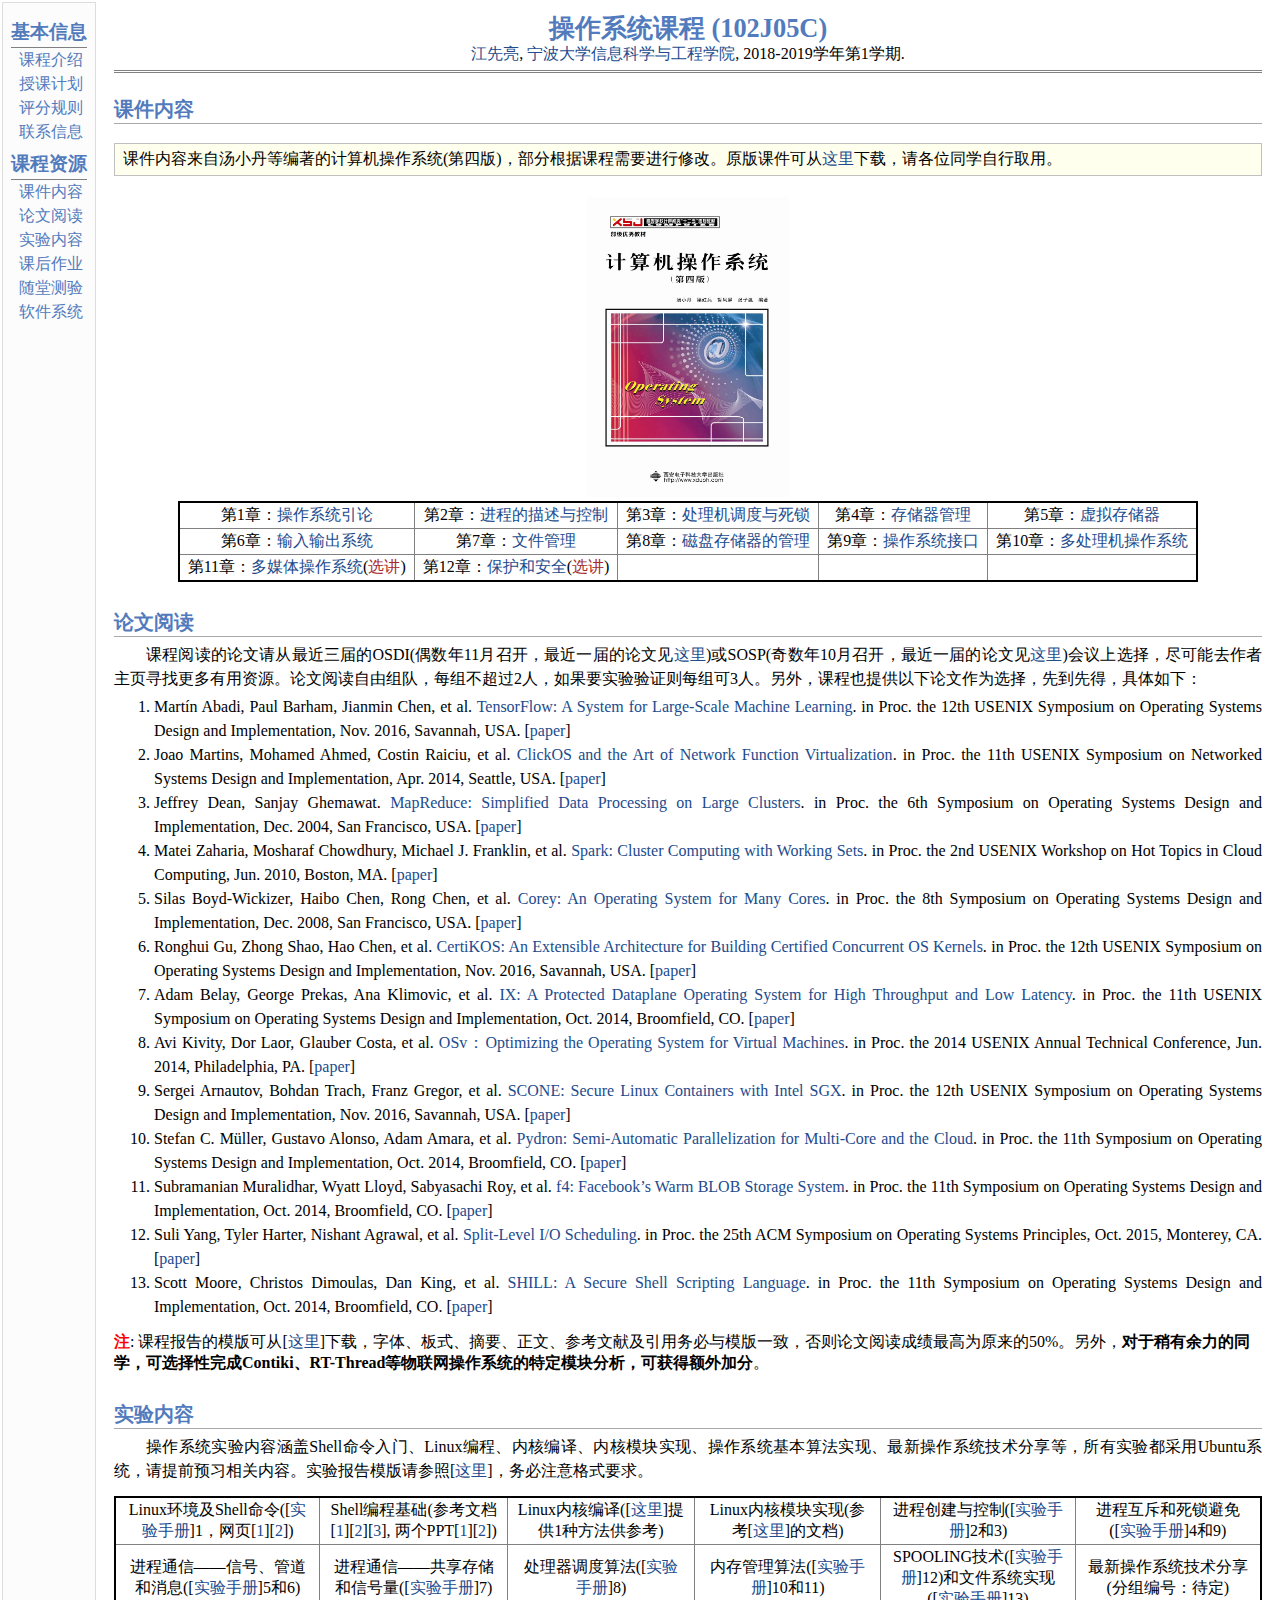
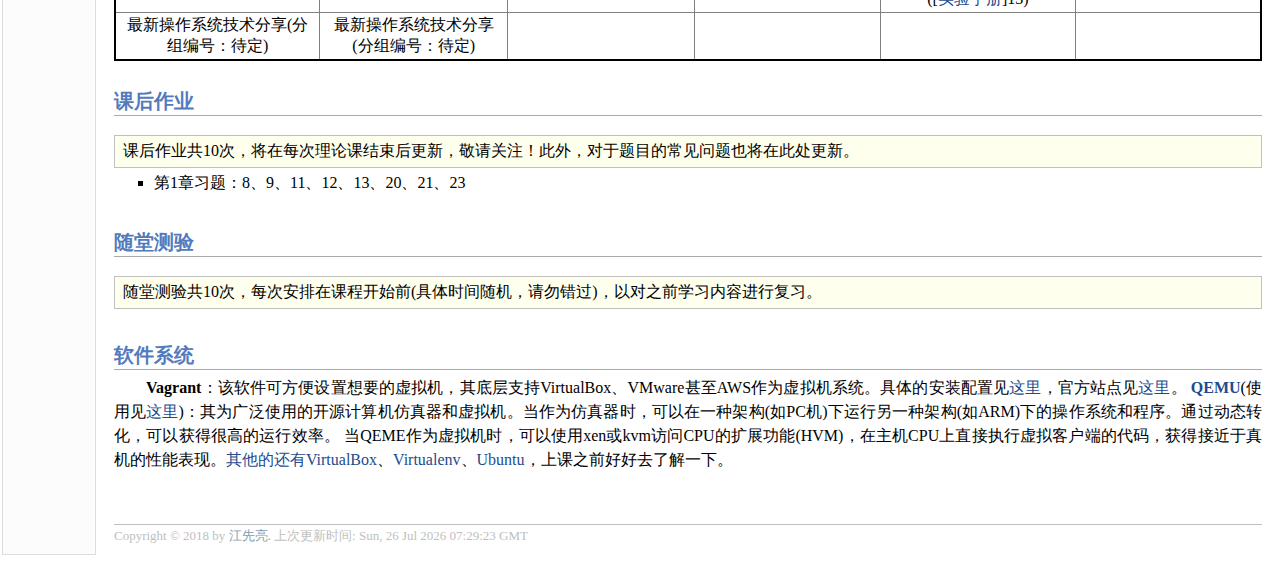
==== resource.html @ fba4a45c "文字修改" ====
<!DOCTYPE html PUBLIC "-//W3C//DTD XHTML 1.1//EN" "http://www.w3.org/TR/xhtml11/DTD/xhtml11.dtd">
<html xmlns="http://www.w3.org/1999/xhtml" xml:lang="en">
    <head>
        <meta http-equiv="Content-Type" content="text/html;charset=utf-8" />
        <meta name="viewport" content="width=device-width, initial-scale=1, maximum-scale=1" />
        <link rel="icon" href="resource/favicon.ico">
        <link rel="stylesheet" href="resource/course.css" type="text/css" />
        <meta name="description" content="Jiang's Homepage"/>
        <meta name="keywords" content="Xianliang Jiang, NBU, ZJU, CS, IoT"/>
        <meta name="author" content="Xianliang Jiang"/>
        <title>Xianliang Jiang</title>
    </head>

    <body>
        <table summary="Table for page layout." id="tlayout">
            <tr valign="top">
                <td id="layout-menu">
                    <div class="menu-category">基本信息</div>
                    <div class="menu-item"><a href="index.html#courseinfo">课程介绍</a></div>
                    <div class="menu-item"><a href="index.html#schedule">授课计划</a></div>
                    <div class="menu-item"><a href="index.html#score">评分规则</a></div>
                    <div class="menu-item"><a href="index.html#contact">联系信息</a></div>
                    <div class="menu-category">课程资源</div>
                    <div class="menu-item"><a href="resource.html#courseware">课件内容</a></div>
                    <div class="menu-item"><a href="resource.html#paperread">论文阅读</a></div>
                    <div class="menu-item"><a href="resource.html#experiments">实验内容</a></div>
                    <div class="menu-item"><a href="resource.html#homework">课后作业</a></div>
                    <div class="menu-item"><a href="resource.html#inclassquiz">随堂测验</a></div>
                    <div class="menu-item"><a href="resource.html#software">软件系统</a></div>
                </td>
                <td id="layout-content">
                    <div id="toptitle" style="text-align: center">
                        <h1>操作系统课程 (102J05C)</h1>
                        <div id="subtitle"><a href="http://www.thinkmesh.net/~jiangxl/">江先亮</a>, <a href="http://eecs.nbu.edu.cn/">宁波大学信息科学与工程学院</a>, 2018-2019学年第1学期.</div>
                    </div>

                    <h2 id="courseware">课件内容</h2>
                    <div class="infoblock">
                        <div class="blockcontent">
                            课件内容来自汤小丹等编著的计算机操作系统(第四版)，部分根据课程需要进行修改。原版课件可从<a href="http://www.xduph.com/pages/BookDetail.aspx?doi=e560378d-83d1-4e43-9bbc-73a3e9b3881d">这里</a>下载，请各位同学自行取用。
                        </div>
                    </div>
                    <div style="text-align: center;">
                        <img src="resource/book.jpeg" alt="" height="300"/>
                    </div>
                    <table align="center">
                        <tr>
                            <td>第1章：<a href="resource/courseware/ch1.ppt">操作系统引论</a></td>
                            <td>第2章：<a href="resource/courseware/ch2.ppt">进程的描述与控制</a></td>
                            <td>第3章：<a href="resource/courseware/ch3.ppt">处理机调度与死锁</a></td>
                            <td>第4章：<a href="resource/courseware/ch4.ppt">存储器管理</a></td>
                            <td>第5章：<a href="resource/courseware/ch5.ppt">虚拟存储器</a></td>
                        </tr>
                        <tr>
                            <td>第6章：<a href="resource/courseware/ch6.ppt">输入输出系统</a></td>
                            <td>第7章：<a href="resource/courseware/ch7.ppt">文件管理</a></td>
                            <td>第8章：<a href="resource/courseware/ch8.ppt">磁盘存储器的管理</a></td>
                            <td>第9章：<a href="resource/courseware/ch9.ppt">操作系统接口</a></td>
                            <td>第10章：<a href="resource/courseware/ch10.ppt">多处理机操作系统</a></td>
                        </tr>
                        <tr>
                            <td>第11章：<a href="resource/courseware/ch11.ppt">多媒体操作系统</a>(<font color="#a52a2a">选讲</font>)</td>
                            <td>第12章：<a href="resource/courseware/ch12.ppt">保护和安全</a>(<font color="#a52a2a">选讲</font>)</td>
                            <td></td>
                            <td></td>
                            <td></td>
                        </tr>
                    </table>

                    <h2 id="paperread">论文阅读</h2>
                    <p style="text-indent: 2em; text-align: justify">
                        课程阅读的论文请从最近三届的OSDI(偶数年11月召开，最近一届的论文见<a href="https://www.usenix.org/conference/osdi18/technical-sessions">这里</a>)或SOSP(奇数年10月召开，最近一届的论文见<a href="http://www.sigops.org/sosp/sosp17/program.html">这里</a>)会议上选择，尽可能去作者主页寻找更多有用资源。论文阅读自由组队，每组不超过2人，如果要实验验证则每组可3人。另外，课程也提供以下论文作为选择，先到先得，具体如下：
                    </p>
                    <ul class="paper" style="text-align: justify">
                        <li>Martín Abadi, Paul Barham, Jianmin Chen, et al. <a class="jnl">TensorFlow: A System for Large-Scale Machine Learning</a>. in Proc. the 12th USENIX Symposium on Operating Systems Design and Implementation, Nov. 2016, Savannah, USA. [<a href="resource/paper/tensorflow-osdi16.pdf">paper</a>]</li>
                        <li>Joao Martins, Mohamed Ahmed, Costin Raiciu, et al. <a class="jnl">ClickOS and the Art of Network Function Virtualization</a>. in Proc. the 11th USENIX Symposium on Networked Systems Design and Implementation, Apr. 2014, Seattle, USA. [<a href="resource/paper/clickos-nsdi14.pdf">paper</a>]</li>
                        <li>Jeffrey Dean, Sanjay Ghemawat. <a class="jnl">MapReduce: Simplified Data Processing on Large Clusters</a>. in Proc. the 6th Symposium on Operating Systems Design and Implementation, Dec. 2004, San Francisco, USA. [<a href="resource/paper/mapreduce-osdi04.pdf">paper</a>]</li>
                        <li>Matei Zaharia, Mosharaf Chowdhury, Michael J. Franklin, et al. <a class="jnl">Spark: Cluster Computing with Working Sets</a>. in Proc. the 2nd USENIX Workshop on Hot Topics in Cloud Computing, Jun. 2010, Boston, MA. [<a href="resource/paper/spark-hotcloud.pdf">paper</a>]</li>
                        <li>Silas Boyd-Wickizer, Haibo Chen, Rong Chen, et al. <a class="jnl">Corey: An Operating System for Many Cores</a>. in Proc. the 8th Symposium on Operating Systems Design and Implementation, Dec. 2008, San Francisco, USA. [<a href="resource/paper/corey-osdi08.pdf">paper</a>]</li>
                        <li>Ronghui Gu, Zhong Shao, Hao Chen, et al. <a class="jnl">CertiKOS: An Extensible Architecture for Building Certified Concurrent OS Kernels</a>. in Proc. the 12th USENIX Symposium on Operating Systems Design and Implementation, Nov. 2016, Savannah, USA. [<a href="resource/paper/certikos-osdi16.pdf">paper</a>]</li>
                        <li>Adam Belay, George Prekas, Ana Klimovic, et al. <a class="jnl">IX: A Protected Dataplane Operating System for High Throughput and Low Latency</a>. in Proc. the 11th USENIX Symposium on Operating Systems Design and Implementation, Oct. 2014, Broomfield, CO. [<a href="resource/paper/ix-osdi14.pdf">paper</a>]</li>
                        <li>Avi Kivity, Dor Laor, Glauber Costa, et al. <a class="jnl">OSv：Optimizing the Operating System for Virtual Machines</a>. in Proc. the 2014 USENIX Annual Technical Conference, Jun. 2014, Philadelphia, PA. [<a href="resource/paper/osv-atc14.pdf">paper</a>]</li>
                        <li>Sergei Arnautov, Bohdan Trach, Franz Gregor, et al. <a class="jnl">SCONE: Secure Linux Containers with Intel SGX</a>. in Proc. the 12th USENIX Symposium on Operating Systems Design and Implementation, Nov. 2016, Savannah, USA. [<a href="resource/paper/scone-osdi16.pdf">paper</a>]</li>
                        <li>Stefan C. Müller, Gustavo Alonso, Adam Amara, et al. <a class="jnl">Pydron: Semi-Automatic Parallelization for Multi-Core and the Cloud</a>. in Proc. the 11th Symposium on Operating Systems Design and Implementation, Oct. 2014, Broomfield, CO. [<a href="resource/paper/pydron-osdi14.pdf">paper</a>]</li>
                        <li>Subramanian Muralidhar, Wyatt Lloyd, Sabyasachi Roy, et al. <a class="jnl">f4: Facebook’s Warm BLOB Storage System</a>. in Proc. the 11th Symposium on Operating Systems Design and Implementation, Oct. 2014, Broomfield, CO. [<a href="resource/paper/f4-osdi14.pdf">paper</a>]</li>
                        <li>Suli Yang, Tyler Harter, Nishant Agrawal, et al. <a class="jnl">Split-Level I/O Scheduling</a>. in Proc. the 25th ACM Symposium on Operating Systems Principles, Oct. 2015, Monterey, CA. [<a href="resource/paper/split-sosp15.pdf">paper</a>]</li>
                        <li>Scott Moore, Christos Dimoulas, Dan King, et al. <a class="jnl">SHILL: A Secure Shell Scripting Language</a>. in Proc. the 11th Symposium on Operating Systems Design and Implementation, Oct. 2014, Broomfield, CO. [<a href="resource/paper/shill-osdi14.pdf">paper</a>]</li>
                    </ul>
                    <acronym><font color="red">注</font></acronym>: 课程报告的模版可从[<a href="resource/template.doc">这里</a>]下载，字体、板式、摘要、正文、参考文献及引用务必与模版一致，否则论文阅读成绩最高为原来的50%。另外，<strong>对于稍有余力的同学，可选择性完成Contiki、RT-Thread等物联网操作系统的特定模块分析，可获得额外加分</strong>。

                    <h2 id="experiments">实验内容</h2>
                    <p class="list" style="text-align: justify;text-indent: 2em">
                        操作系统实验内容涵盖Shell命令入门、Linux编程、内核编译、内核模块实现、操作系统基本算法实现、最新操作系统技术分享等，所有实验都采用Ubuntu系统，请提前预习相关内容。实验报告模版请参照[<a href="resource/lab-template.doc">这里</a>]，务必注意格式要求。
                    </p>
                    <table align="center">
                        <tr>
                            <td width="220px">Linux环境及Shell命令([<a href="resource/alg-labs.pdf">实验手册</a>]1，网页[<a href="http://www.runoob.com/linux/linux-command-manual.html">1</a>][<a href="https://jaywcjlove.github.io/linux-command/hot.html">2</a>])</td>
                            <td width="200px">Shell编程基础(参考文档[<a href="resource/shell_1.pdf">1</a>][<a href="resource/shell_2.pdf">2</a>][<a href="resource/tlcl-cn.pdf">3</a>], 两个PPT[<a href="resource/shell-prog.pdf">1</a>][<a href="resource/rexp.pdf">2</a>])</td>
                            <td width="200px">Linux内核编译([<a href="resource/OSCompile.html">这里</a>]提供1种方法供参考)</td>
                            <td width="200px">Linux内核模块实现(参考[<a href="resource/lkmpg.pdf">这里</a>]的文档)</td>
                            <td width="200px">进程创建与控制([<a href="resource/alg-labs.pdf">实验手册</a>]2和3)</td>
                            <td width="200px">进程互斥和死锁避免([<a href="resource/alg-labs.pdf">实验手册</a>]4和9)</td>
                        </tr>
                        <tr>
                            <td>进程通信——信号、管道和消息([<a href="resource/alg-labs.pdf">实验手册</a>]5和6)</td>
                            <td>进程通信——共享存储和信号量([<a href="resource/alg-labs.pdf">实验手册</a>]7)</td>
                            <td>处理器调度算法([<a href="resource/alg-labs.pdf">实验手册</a>]8)</td>
                            <td>内存管理算法([<a href="resource/alg-labs.pdf">实验手册</a>]10和11)</td>
                            <td>SPOOLING技术([<a href="resource/alg-labs.pdf">实验手册</a>]12)和文件系统实现([<a href="resource/alg-labs.pdf">实验手册</a>]13)</td>
                            <td>最新操作系统技术分享(分组编号：待定)</td>
                        </tr>
                        <tr>
                            <td>最新操作系统技术分享(分组编号：待定)</td>
                            <td>最新操作系统技术分享(分组编号：待定)</td>
                            <td></td>
                            <td></td>
                            <td></td>
                            <td></td>
                        </tr>
                    </table>

                    <h2 id="homework">课后作业</h2>
                    <div class="infoblock">
                        <div class="blockcontent">
                            课后作业共10次，将在每次理论课结束后更新，敬请关注！此外，对于题目的常见问题也将在此处更新。
                        </div>
                        <ul class="list">
                            <li>第1章习题：8、9、11、12、13、20、21、23</li>
                            <!--li>第2章第1次习题：4、5、6、7、12、13、16、17</li>
                            <li>第2章第2次习题：19、21、23、26</li>
                            <li>第3章习题：6、7、8、11、13、14、19、23、31</li>
                            <li>第4章习题：6、7、9、13、18、20、25</li>
                            <li>第5章习题：11、13、16、20</li>
                            <li>第6章习题：6、8、11、16、30</li>
                            <li>第7章习题：6、16、21、23</li>
                            <li>第8章习题：11、14</li>
                            <li>第9章习题：19</li-->
                        </ul>
                    </div>

                    <h2 id="inclassquiz">随堂测验</h2>
                    <div class="infoblock">
                        <div class="blockcontent">
                            随堂测验共10次，每次安排在课程开始前(具体时间随机，请勿错过)，以对之前学习内容进行复习。
                        </div>
                    </div>

                    <h2 id="software">软件系统</h2>
                    <p class="list" style="text-align: justify; text-indent: 2em">
                        <acronym>Vagrant</acronym>：该软件可方便设置想要的虚拟机，其底层支持VirtualBox、VMware甚至AWS作为虚拟机系统。具体的安装配置见<a href="https://github.com/astaxie/go-best-practice/blob/master/ebook/zh/01.2.md">这里</a>，官方站点见<a href="https://www.vagrantup.com/">这里</a>。
                        <acronym><a href="https://www.qemu.org/">QEMU</a></acronym>(使用见<a href="https://wiki.archlinux.org/index.php/QEMU_(%E7%AE%80%E4%BD%93%E4%B8%AD%E6%96%87)">这里</a>)：其为广泛使用的开源计算机仿真器和虚拟机。当作为仿真器时，可以在一种架构(如PC机)下运行另一种架构(如ARM)下的操作系统和程序。通过动态转化，可以获得很高的运行效率。
                        当QEME作为虚拟机时，可以使用xen或kvm访问CPU的扩展功能(HVM)，在主机CPU上直接执行虚拟客户端的代码，获得接近于真机的性能表现。<a href="https://www.virtualbox.org/wiki/Downloads">其他的还有VirtualBox</a>、<a href="https://virtualenv.pypa.io/en/stable/">Virtualenv</a>、<a href="https://www.ubuntu.com/index_kylin">Ubuntu</a>，上课之前好好去了解一下。
                    </p>

                    <div id="footer" >
                        <div id="footer-text">
                            Copyright &copy;&nbsp;2018 by <a>江先亮.</a>
                            <script type="text/javascript">
                                document.write("上次更新时间: "+new Date(document.lastModified).toUTCString());
                            </script>
                        </div>
                    </div>
                </td>
            </tr>
        </table>
        <script type="text/javascript" src="https://cdn.mathjax.org/mathjax/latest/MathJax.js?config=TeX-AMS-MML_HTMLorMML"></script>
        <script type="text/x-mathjax-config">
            MathJax.Hub.Config({
            TeX: { equationNumbers: { autoNumber: "AMS" } } });
        </script>
    </body>

</html>
---- resource/course.css ----
/* Style sheet for academic homepage */
/* Created by Xianliang Jiang */

table#tlayout {
    border: none;
    border-collapse: separate;
    background: white;
}

body {
	background: white;
	/*font-family: Georgia, serif;*/
	font-family: Georgia, "Times New Roman", Times, serif;
	padding-bottom: 8px;
	margin: 0;
	/*margin-left: 10%;*/
	/*margin-right: 10%;*/
	/*padding: 0;*/
}

#layout-menu {
	/*background: #f6f6f6;*/
	background: #FCFCFC;
	border: 1px solid #dddddd;
	padding-top: 0.5em;
	padding-left: 8px;
	padding-right: 8px;
	font-size: 1.0em;
	width: auto;
	white-space: nowrap;
	text-align: left;
	vertical-align: top;
}

#layout-menu td {
	background: #f4f4f4;
	vertical-align: top;
}

#layout-content {
	padding-top: 0.0em;
	padding-left: 1.0em;
	padding-right: 1.0em;
	border: none;
	background: white;
	text-align: left;
	vertical-align: top;
}

#layout-menu a {
	line-height: 1.5em;
	margin-left: 0.5em;
}

tt {
	background: #ffffdd;
}

pre, tt {
	font-size: 90%;
	font-family: monaco, monospace;
}

a, a > tt {
	color: #224b8d;
	text-decoration: none;
}

a:hover {
	border-bottom: 1px gray dotted;
}

#layout-menu a.current:link, #layout-menu a.current:visited {
	color: #022b6d;
	border-bottom: 1px gray solid;
}
#layout-menu a:link, #layout-menu a:visited, #layout-menu a:hover {
	color: #527bbd;
	text-decoration: none;
}
#layout-menu a:hover {
	text-decoration: none;
}

div.menu-category {
	color: #527bbc;
	border-bottom: 1px solid gray;
	margin-top: 0.2em;
	padding-top: 0.2em;
	padding-bottom: 0.1em;
	font-weight: bold;
	font-size: larger;
}

div.menu-item {
	color: #8B4513;
	padding-left: 16px;
	text-indent: -16px;
}

div#toptitle {
	padding-bottom: 0.2em;
	margin-bottom: 1.5em;
	border-bottom: 3px double gray;
}

/* Reduce space if we begin the page with a title. */
div#toptitle + h2, div#toptitle + h3 {
	margin-top: -0.7em;
}

div#subtitle {
	margin-top: 0.0em;
	margin-bottom: 0.0em;
	padding-top: 0em;
	padding-bottom: 0.1em;
}

em {
	font-style: italic;
}

strong {
	font-weight: bold;
}


h1, h2, h3 {
	color: #527bbd;
	margin-top: 0.7em;
	margin-bottom: 0.3em;
	padding-bottom: 0.2em;
	line-height: 1.0;
	padding-top: 0.5em;
	border-bottom: 1px solid #aaaaaa;
}

h1 {
	font-size: 165%;
}

h2 {
	padding-top: 0.8em;
	font-size: 125%;
}

h2 + h3 {
    padding-top: 0.2em;
}

h3 {
	font-size: 110%;
	border-bottom: none;
}

/*h1{
	font-family:"Verdana", "Arial", "Helvetica", "sans-serif";
	font-size: 1.6em;
	color: black;
	text-align: left;
	margin-bottom: 0;
	padding-left: 20px;
	border-left: 5px double gray;
	border-bottom: 1px solid gray;
}

h2{
	font-family:"Verdana", "Arial", "Helvetica", "sans-serif";
	font-size: 1.35em;
	font-weight: normal;
	color: black;
	margin-bottom: 0;
	padding-bottom: 0;
	padding-left: 20px;
	border-left: 5px double gray;
	border-bottom: 1px solid gray;
}

h3{
	font-family:"Verdana", "Arial", "Helvetica", "sans-serif";
	font-size: 1.15em;
	font-weight: normal;
	color: black;
	margin-bottom : 0;
	padding-bottom : 0;
	padding-left: 20px;
	border-left: 5px double gray;
	border-bottom: 1px solid gray;
}*/

p {
	margin-top: 0.0em;
	margin-bottom: 0.8em;
	padding: 0;
	line-height: 1.5;
}

pre {
	padding: 0;
	margin: 0;
}

div#footer {
	font-size: small;
	border-top: 1px solid #c0c0c0;
	padding-top: 0.1em;
	margin-top: 4.0em;
	color: #c0c0c0;
}

div#footer a {
	color: #80a0b0;
}

div#footer-text {
	float: left;
	padding-bottom: 8px;
}

ul, ol, dl {
	margin-top: 0.2em;
	padding-top: 0;
	margin-bottom: 0.8em;
}

dt {
	margin-top: 0.5em;
	margin-bottom: 0;
}

dl {
	margin-left: 20px;
}

dd {
	color: #222222;
}

dd > *:first-child {
	margin-top: 0;
}

ul {
	list-style-position: outside;
	list-style-type: square;
}

p + ul, p + ol {
	margin-top: -0.5em;
}

li ul, li ol {
	margin-top: -0.3em;
}

ol {
	list-style-position: outside;
	list-style-type: decimal;
}

li p, dd p {
	margin-bottom: 0.3em;
}


ol ol {
	list-style-type: lower-alpha;
}

ol ol ol {
	list-style-type: lower-roman;
}

p + div.codeblock {
	margin-top: -0.6em;
}

div.codeblock, div.infoblock {
	margin-right: 0%;
	margin-top: 1.2em;
	margin-bottom: 1.3em;
}

div.blocktitle {
	font-weight: bold;
	color: #cd7b62;
	margin-top: 1.2em;
	margin-bottom: 0.1em;
}

div.blockcontent {
	border: 1px solid silver;
	padding: 0.3em 0.5em;
}

div.infoblock > div.blockcontent {
	background: #ffffee;
}

div.blockcontent p + ul, div.blockcontent p + ol {
	margin-top: 0.4em;
}

div.infoblock p {
	margin-bottom: 0em;
}

div.infoblock li p, div.infoblock dd p {
	margin-bottom: 0.5em;
}

div.infoblock p + p {
	margin-top: 0.8em;
}

div.codeblock > div.blockcontent {
	background: #f6f6f6;
}

span.pycommand {
	color: #000070;
}

span.statement {
	color: #008800;
}
span.builtin {
	color: #000088;
}
span.special {
	color: #990000;
}
span.operator {
	color: #880000;
}
span.error {
	color: #aa0000;
}
span.comment, span.comment > *, span.string, span.string > * {
	color: #606060;
}

@media print {
	#layout-menu { display: none; }
}

#fwtitle {
	margin: 2px;
}

#fwtitle #toptitle {
	padding-left: 0.5em;
	margin-bottom: 0.5em;
}

#layout-content h1:first-child, #layout-content h2:first-child, #layout-content h3:first-child {
	margin-top: -0.7em;
}

div#toptitle h1, #layout-content div#toptitle h1 {
	margin-bottom: 0.0em;
	padding-bottom: 0.1em;
	padding-top: 0;
	margin-top: 0.5em;
	border-bottom: none;
}

img.eq {
	padding: 0;
	padding-left: 0.1em;
	padding-right: 0.1em;
	margin: 0;
}

img.eqwl {
	padding-left: 2em;
	padding-top: 0.6em;
	padding-bottom: 0.2em;
	margin: 0;
}

table {
    border: 2px solid black;
    border-collapse: collapse;
}

td {
    padding: 2px;
    padding-left: 0.5em;
    padding-right: 0.5em;
    text-align: center;
    border: 1px solid gray;
}

table + table {
    margin-top: 1em;
}

tr.heading {
    font-weight: bold;
    border-bottom: 2px solid black;
}

img {
    border: none;
}

table.imgtable, table.imgtable td {
    border: none;
    text-align: left;
}

table .title{
	height: 28pt;
	vertical-align: middle;
	font-weight: bold;
	border-bottom: 1px solid gray;
	border-top: 1px solid gray;
}

table .body{
	height: 22pt;
	vertical-align: middle;
	border-bottom: 1px dashed gray;
}

table .bottom{
	height: 20pt;
	vertical-align: middle;
	border-bottom: 1px solid gray;
}

.list{
	line-height: 1.5;
}

.paper{
	list-style-type: decimal;
	line-height: 1.5;
}

.pagetitle{
	font-size:12pt;
	padding-top:12pt;
	padding-left: 12pt;
	text-align: left;
	border-bottom-style:solid;
	border-bottom-width:1px;
	border-bottom-color:#000000;
}

.name{
	margin-top: 10px;
	margin-bottom: 10px;
	font-size: 200%;
	color: #000000;
	font-weight:lighter;
}

.affiliation{
	line-height:1.4;
}

.affiliation a:link{
	color:#000000;
	text-decoration:none;
}

.affiliation a:hover{
	color: black;
	background-color: white;
	border-bottom: 1px dashed;
	text-decoration: none;
}

.affiliation a:visited{
	color:#000000;
	text-decoration:none;
}

.content{
	font-size:12pt;
	padding-top: 30px;
	padding-left: 20px;
	padding-right: 10px;
	padding-bottom: 50px;
	border-bottom-width: 1px;
	border-bottom-style: solid;
	border-bottom-color: black;
	vertical-align:top;
}

#title{
	margin-top: .6em;
	font-weight: bold;
	font-family: Arial, Helvetica, sans-serif;
	color:#0000CC;
}

#author, #detail{
	font-family: Arial, Helvetica, sans-serif;
	margin: 0;
	padding: 0;
}

#jnl, #conf{
	font-family: Georgia, "Times New Roman", Times, serif;
	font-style: italic;
}

#link{
	font-family: Arial, Helvetica, sans-serif;
	font-size: small;
	color:#CC0033;
	font-weight: normal;
	margin-left: 1em;
	vertical-align: bottom;
}

#comment{
	margin-top: 10px;
	margin-bottom: 10px;
	padding: .5em 1em .5em 1em;
	border: 1px dotted black;
	font-family: "Times New Roman", Times, serif;
	background-color: #FFFFCC;
}

#comments{
	margin-top: 10px;
	margin-bottom: 10px;
	margin-left: 0;
	padding: .5em 1em .5em 1em;
	border: 1px dotted black;
	font-family: "Times New Roman", Times, serif;
	font-size: 110%;
	background-color: #FFFFCC;
}

acronym{
	font-family: "Times New Roman", Times, serif;
	font-weight: bold;
}

.content a{
	text-decoration: none;
	color: black;
	border-bottom: 1px dashed black;
}

.content a:hover{
	background-color:#CCCCCC;
	border-top: 1px dashed black;
}

.indent{
	padding-left: 2em;
}

.menu{
	width: 20%;
	padding-top: 20px;
	padding-bottom: 100px;
	border-right: 1px solid #000000;
	border-bottom: 1px solid #000000;
	font-size: 12pt;
	/*font-family: Arial, Helvetica, sans-serif;*/
	font-family: Georgia, "Times New Roman", Times, serif;
	font-variant:small-caps;
	vertical-align: top;
}

.topmenu, .submenu{
	margin: 0 0 0 0;
	padding: 0 0 0 0;
}

.topmenu a{
	display: block;
	margin: 10px 0 10px 0;
	padding: 5px 0 5px 10px;
	color: black;
	font-weight: bold;
	font-size: large;
	text-decoration: none;
}

.submenu a{
	display: block;
	margin: 6px 0 6px 10px;
	padding: 3px 0 3px 10px;
	color: black;
	font-weight: normal;
	font-size:medium;
	text-decoration : none;
}

.menu a:hover{
	color: black;
	border-right-width: 5px;
	border-right-style: solid;
	border-right-color: #000000;
	border-left: 1px dashed black;
	border-top: 1px dashed black;
	border-bottom: 1px dashed black;
	text-decoration: none;
	background-color:#CCCCCC;
}

.menu a:visited{
	color: black;
	text-decoration: none;
}

.foot {
	font-size:small;
	text-align: right;
	vertical-align: middle;
	padding-top: 2pt;
}

p + div.codeblock {
	margin-top: -0.6em;
}

div.codeblock, div.infoblock {
	margin-right: 0%;
	margin-top: 1.2em;
	margin-bottom: 1.3em;
}

div.blocktitle {
	font-weight: bold;
	color: #107010;
	margin-top: 1.2em;
	margin-bottom: 0.1em;
}

div.blockcontent {
	border: 1px solid silver;
	padding: 0.3em 0.5em;
}

div.infoblock > div.blockcontent {
	background: #ffffee;
}

div.blockcontent p + ul, div.blockcontent p + ol {
	margin-top: 0.4em;
}

div.infoblock p {
	margin-bottom: 0em;
}

div.infoblock li p, div.infoblock dd p {
	margin-bottom: 0.5em;
}

div.infoblock p + p {
	margin-top: 0.8em;
}

div.codeblock > div.blockcontent {
	background: #f6f6f6;
}
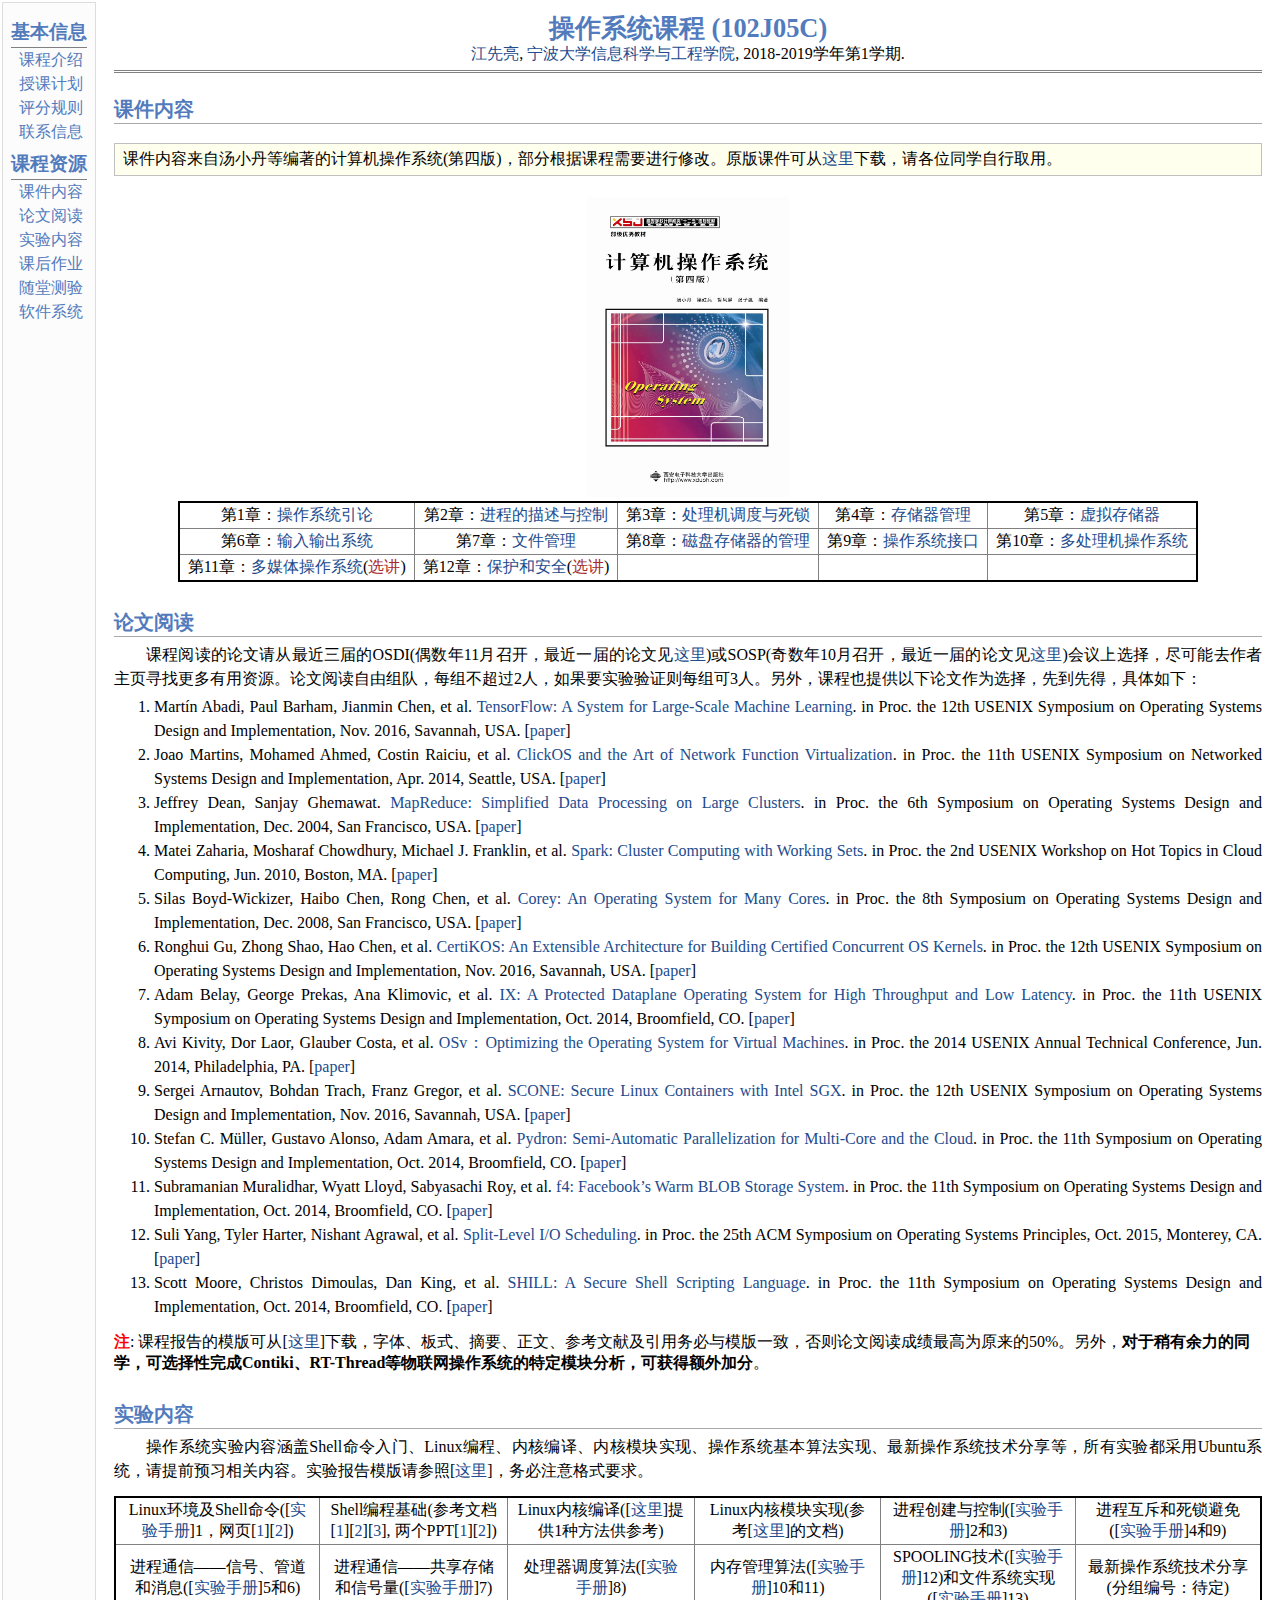
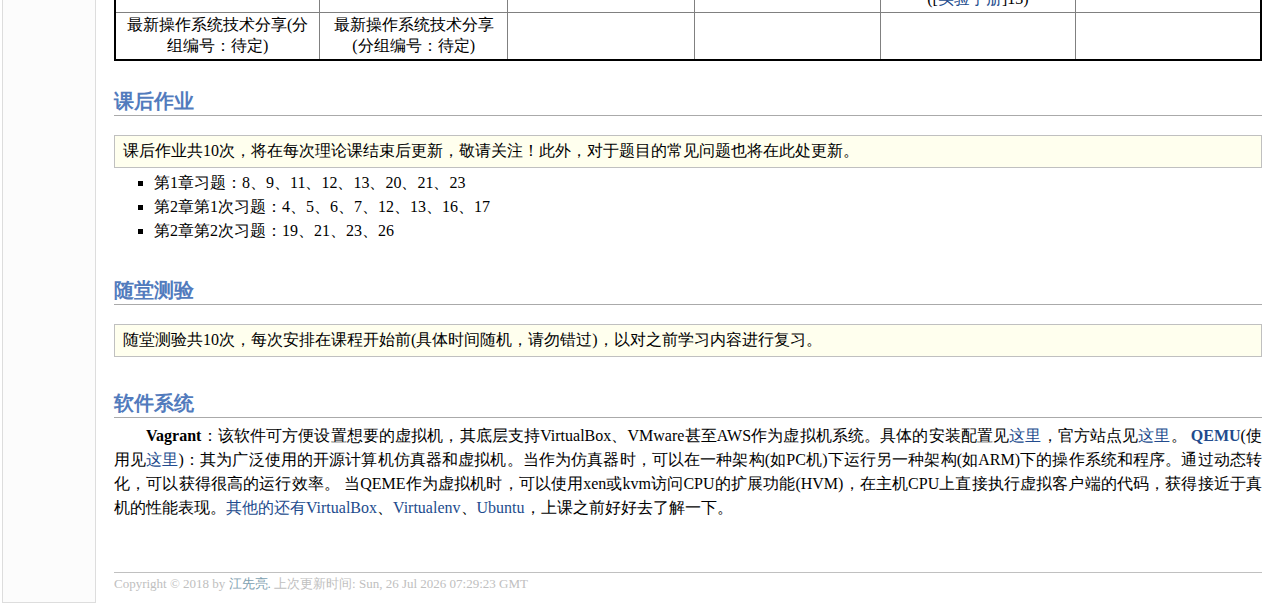
==== commit ebe5701f: "作业布置" ====
--- a/resource.html
+++ b/resource.html
@@ -126,9 +126,9 @@
                         </div>
                         <ul class="list">
                             <li>第1章习题：8、9、11、12、13、20、21、23</li>
-                            <!--li>第2章第1次习题：4、5、6、7、12、13、16、17</li>
+                            <li>第2章第1次习题：4、5、6、7、12、13、16、17</li>
                             <li>第2章第2次习题：19、21、23、26</li>
-                            <li>第3章习题：6、7、8、11、13、14、19、23、31</li>
+                            <!--li>第3章习题：6、7、8、11、13、14、19、23、31</li>
                             <li>第4章习题：6、7、9、13、18、20、25</li>
                             <li>第5章习题：11、13、16、20</li>
                             <li>第6章习题：6、8、11、16、30</li>
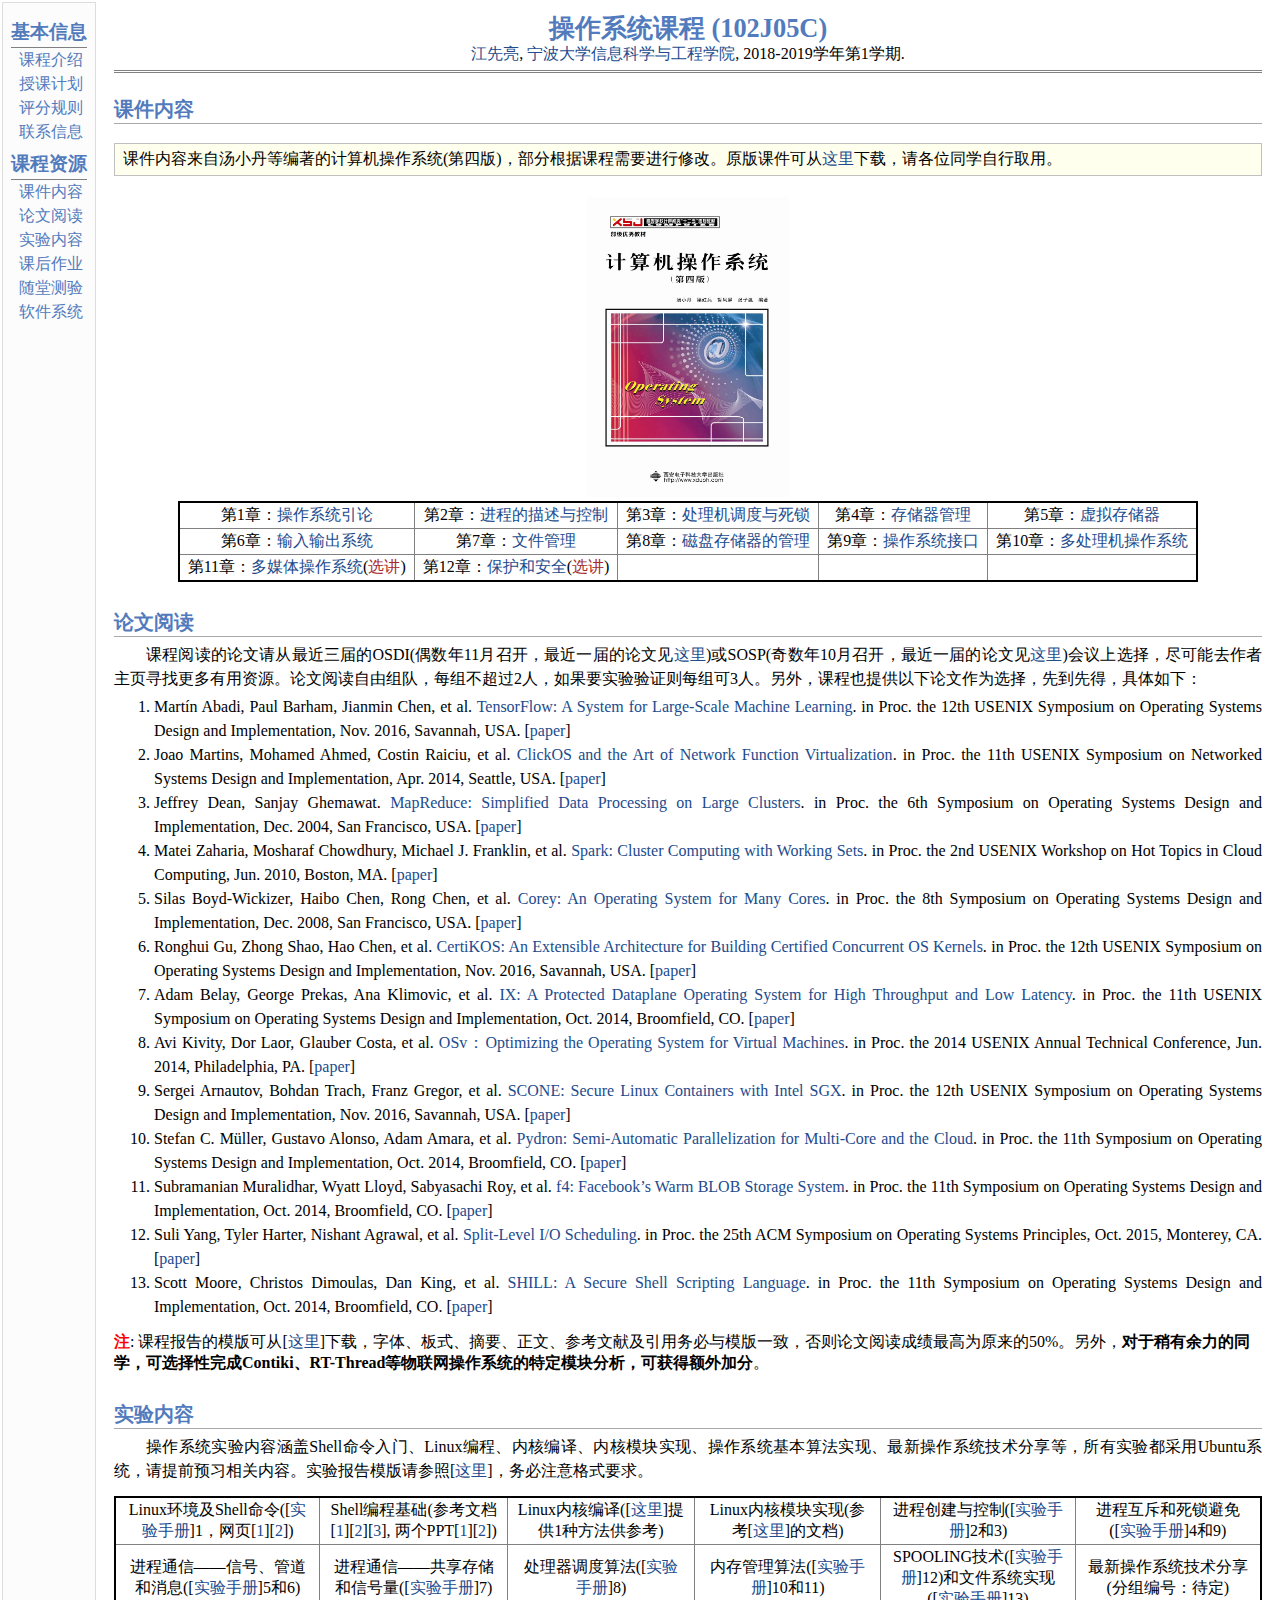
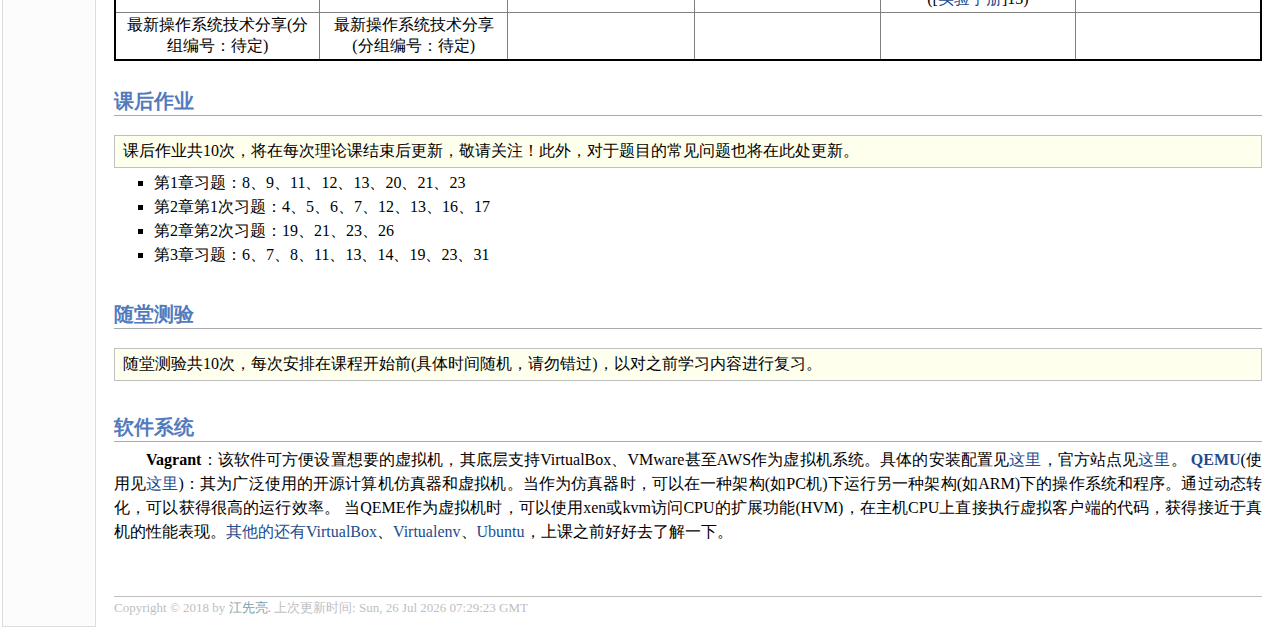
==== commit ee0d0692: "教学计划更新" ====
--- a/resource.html
+++ b/resource.html
@@ -128,8 +128,8 @@
                             <li>第1章习题：8、9、11、12、13、20、21、23</li>
                             <li>第2章第1次习题：4、5、6、7、12、13、16、17</li>
                             <li>第2章第2次习题：19、21、23、26</li>
-                            <!--li>第3章习题：6、7、8、11、13、14、19、23、31</li>
-                            <li>第4章习题：6、7、9、13、18、20、25</li>
+                            <li>第3章习题：6、7、8、11、13、14、19、23、31</li>
+                            <!--li>第4章习题：6、7、9、13、18、20、25</li>
                             <li>第5章习题：11、13、16、20</li>
                             <li>第6章习题：6、8、11、16、30</li>
                             <li>第7章习题：6、16、21、23</li>
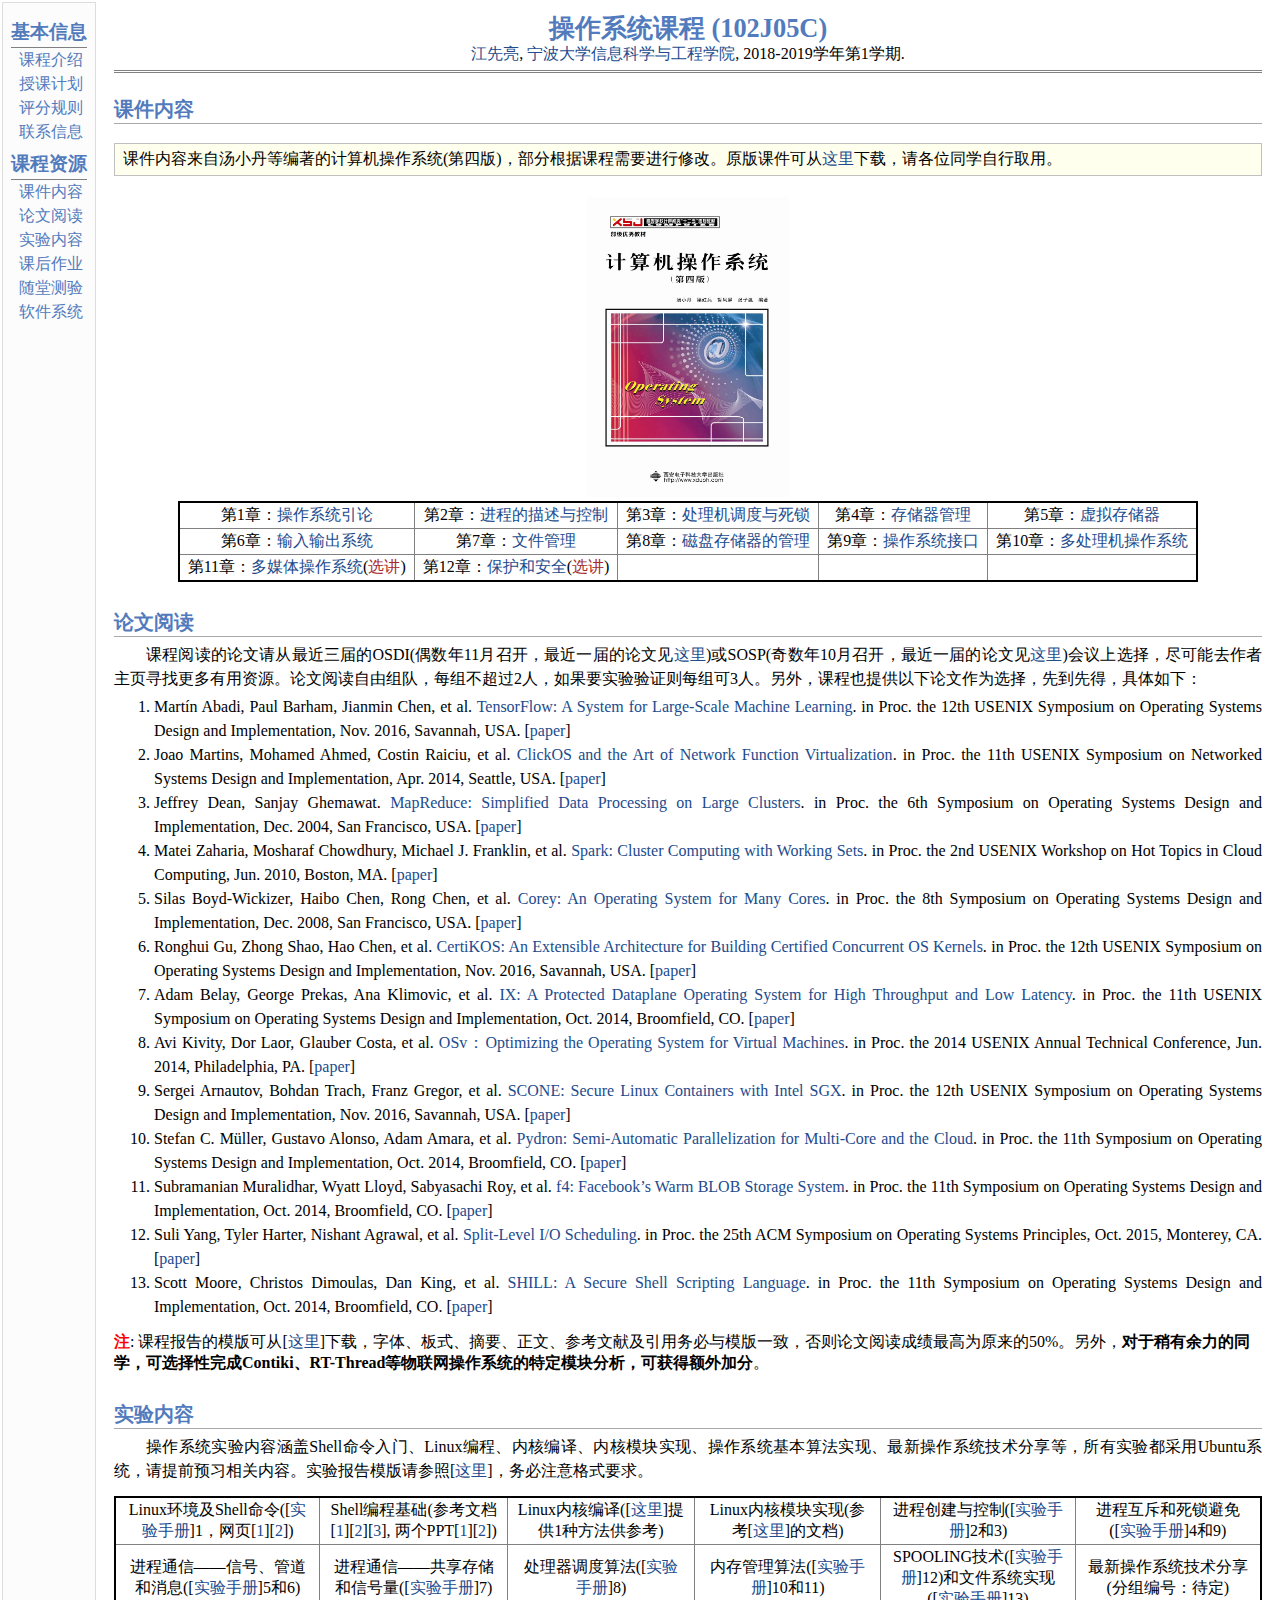
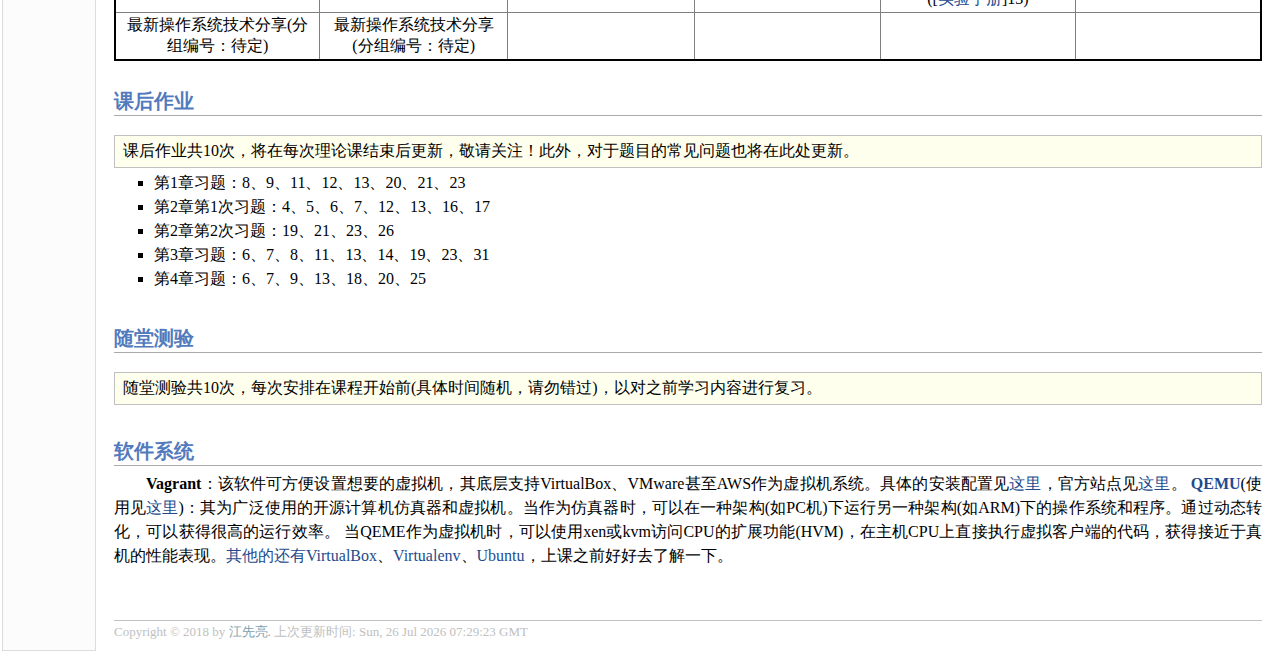
==== commit 5e98acc7: "更新教学安排和课后习题" ====
--- a/resource.html
+++ b/resource.html
@@ -129,8 +129,8 @@
                             <li>第2章第1次习题：4、5、6、7、12、13、16、17</li>
                             <li>第2章第2次习题：19、21、23、26</li>
                             <li>第3章习题：6、7、8、11、13、14、19、23、31</li>
-                            <!--li>第4章习题：6、7、9、13、18、20、25</li>
-                            <li>第5章习题：11、13、16、20</li>
+                            <li>第4章习题：6、7、9、13、18、20、25</li>
+                            <!--li>第5章习题：11、13、16、20</li>
                             <li>第6章习题：6、8、11、16、30</li>
                             <li>第7章习题：6、16、21、23</li>
                             <li>第8章习题：11、14</li>
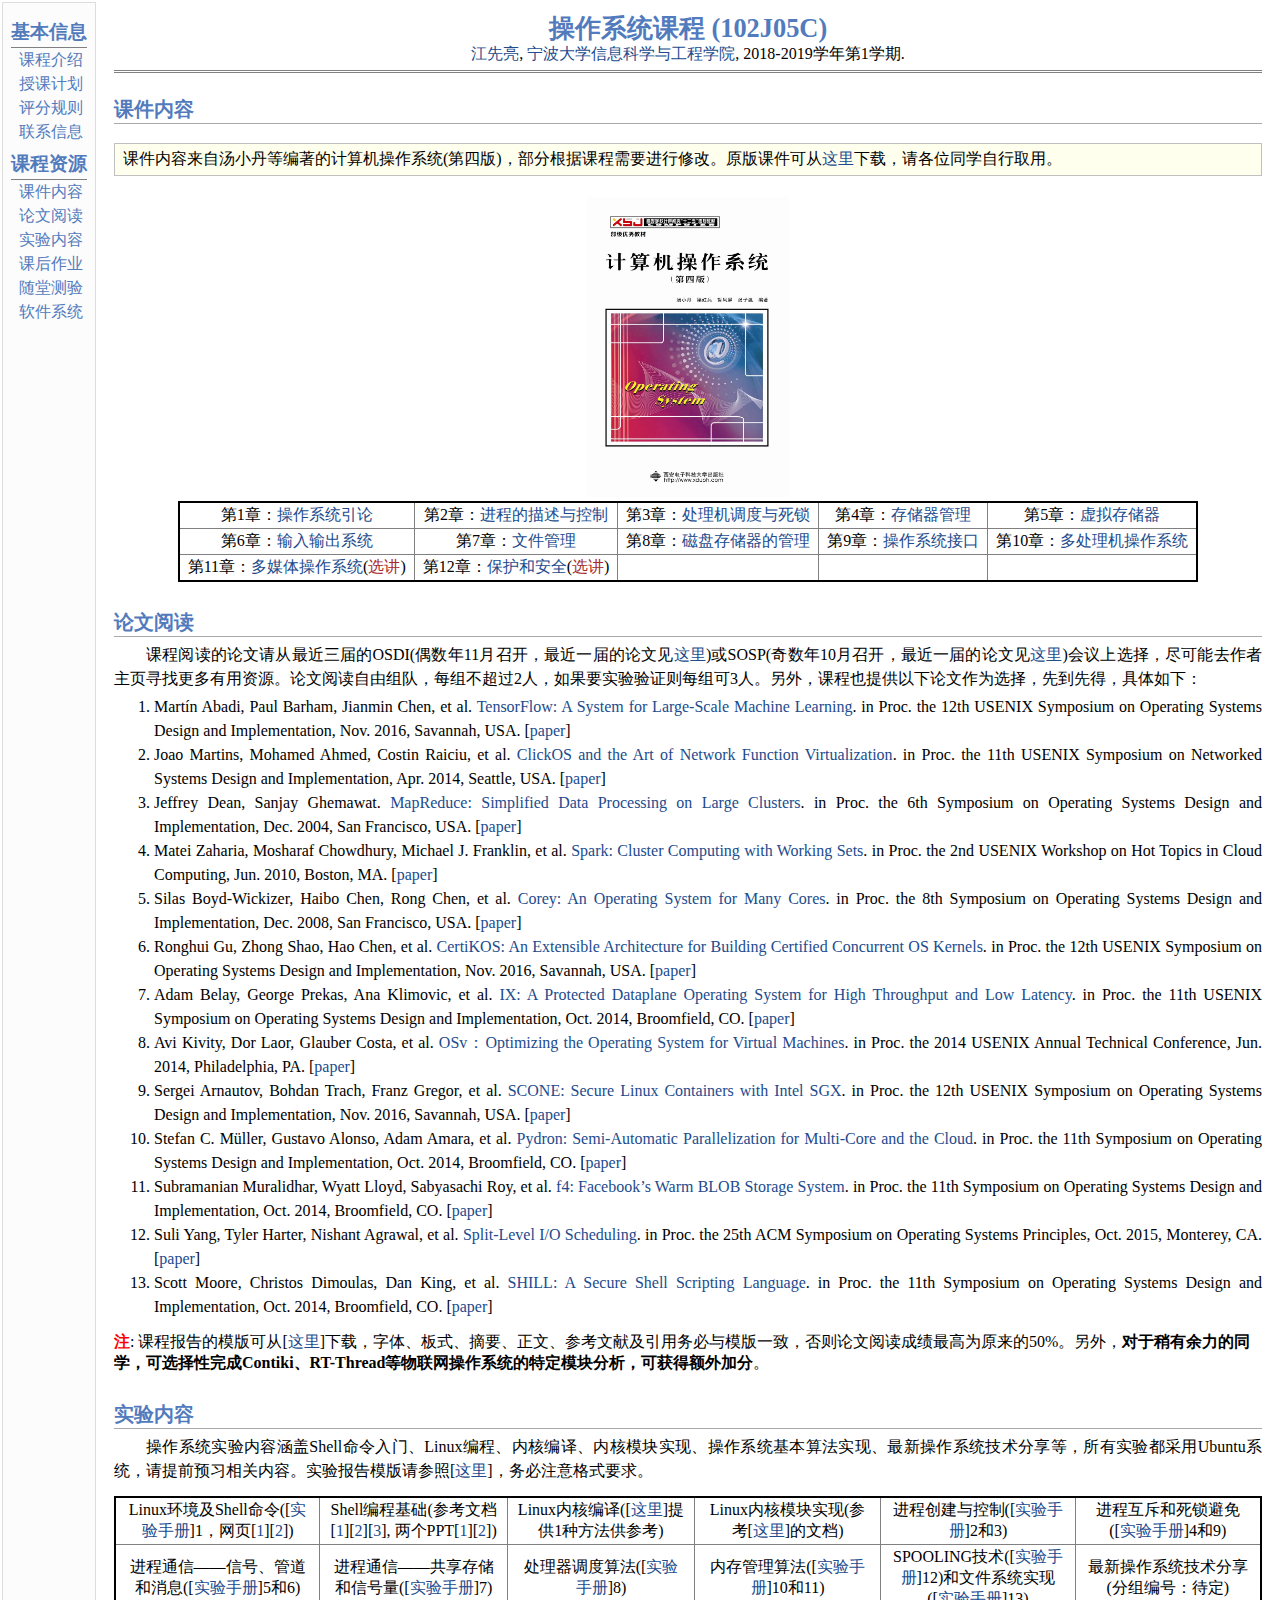
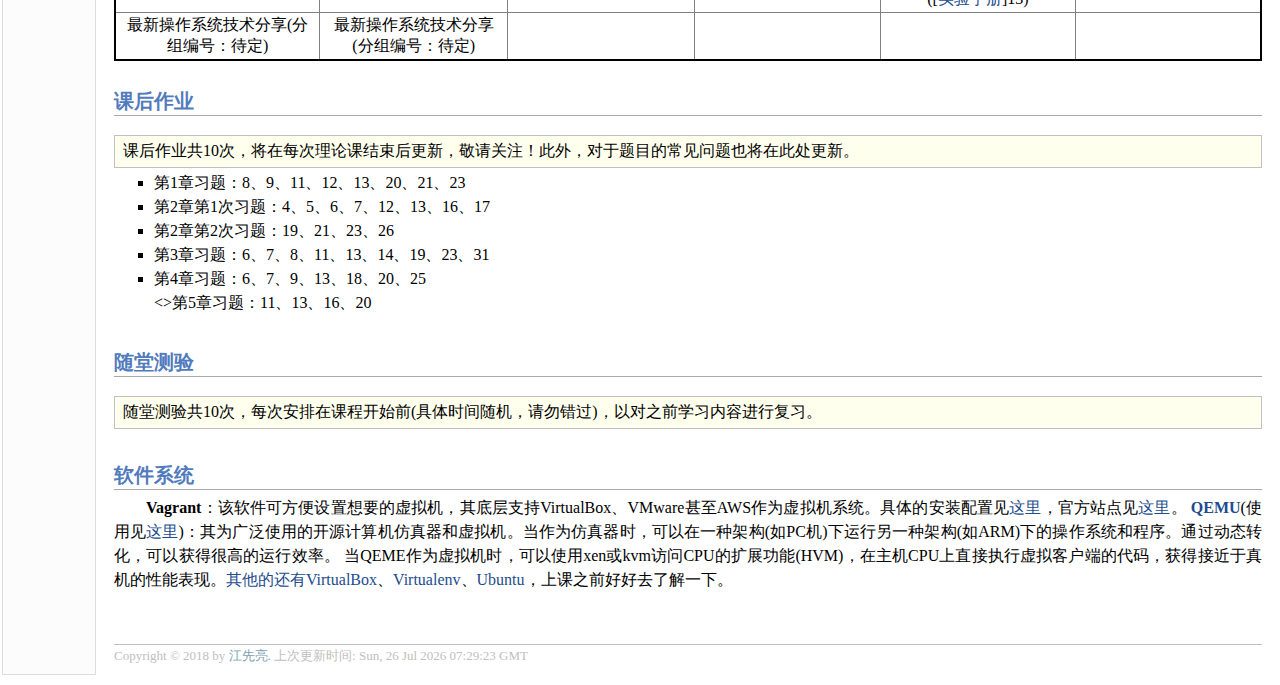
==== commit 6b0f7c6e: "修改教学安排" ====
--- a/resource.html
+++ b/resource.html
@@ -130,8 +130,8 @@
                             <li>第2章第2次习题：19、21、23、26</li>
                             <li>第3章习题：6、7、8、11、13、14、19、23、31</li>
                             <li>第4章习题：6、7、9、13、18、20、25</li>
-                            <!--li>第5章习题：11、13、16、20</li>
-                            <li>第6章习题：6、8、11、16、30</li>
+                            <>第5章习题：11、13、16、20</li>
+                            <!--li>第6章习题：6、8、11、16、30</li>
                             <li>第7章习题：6、16、21、23</li>
                             <li>第8章习题：11、14</li>
                             <li>第9章习题：19</li-->
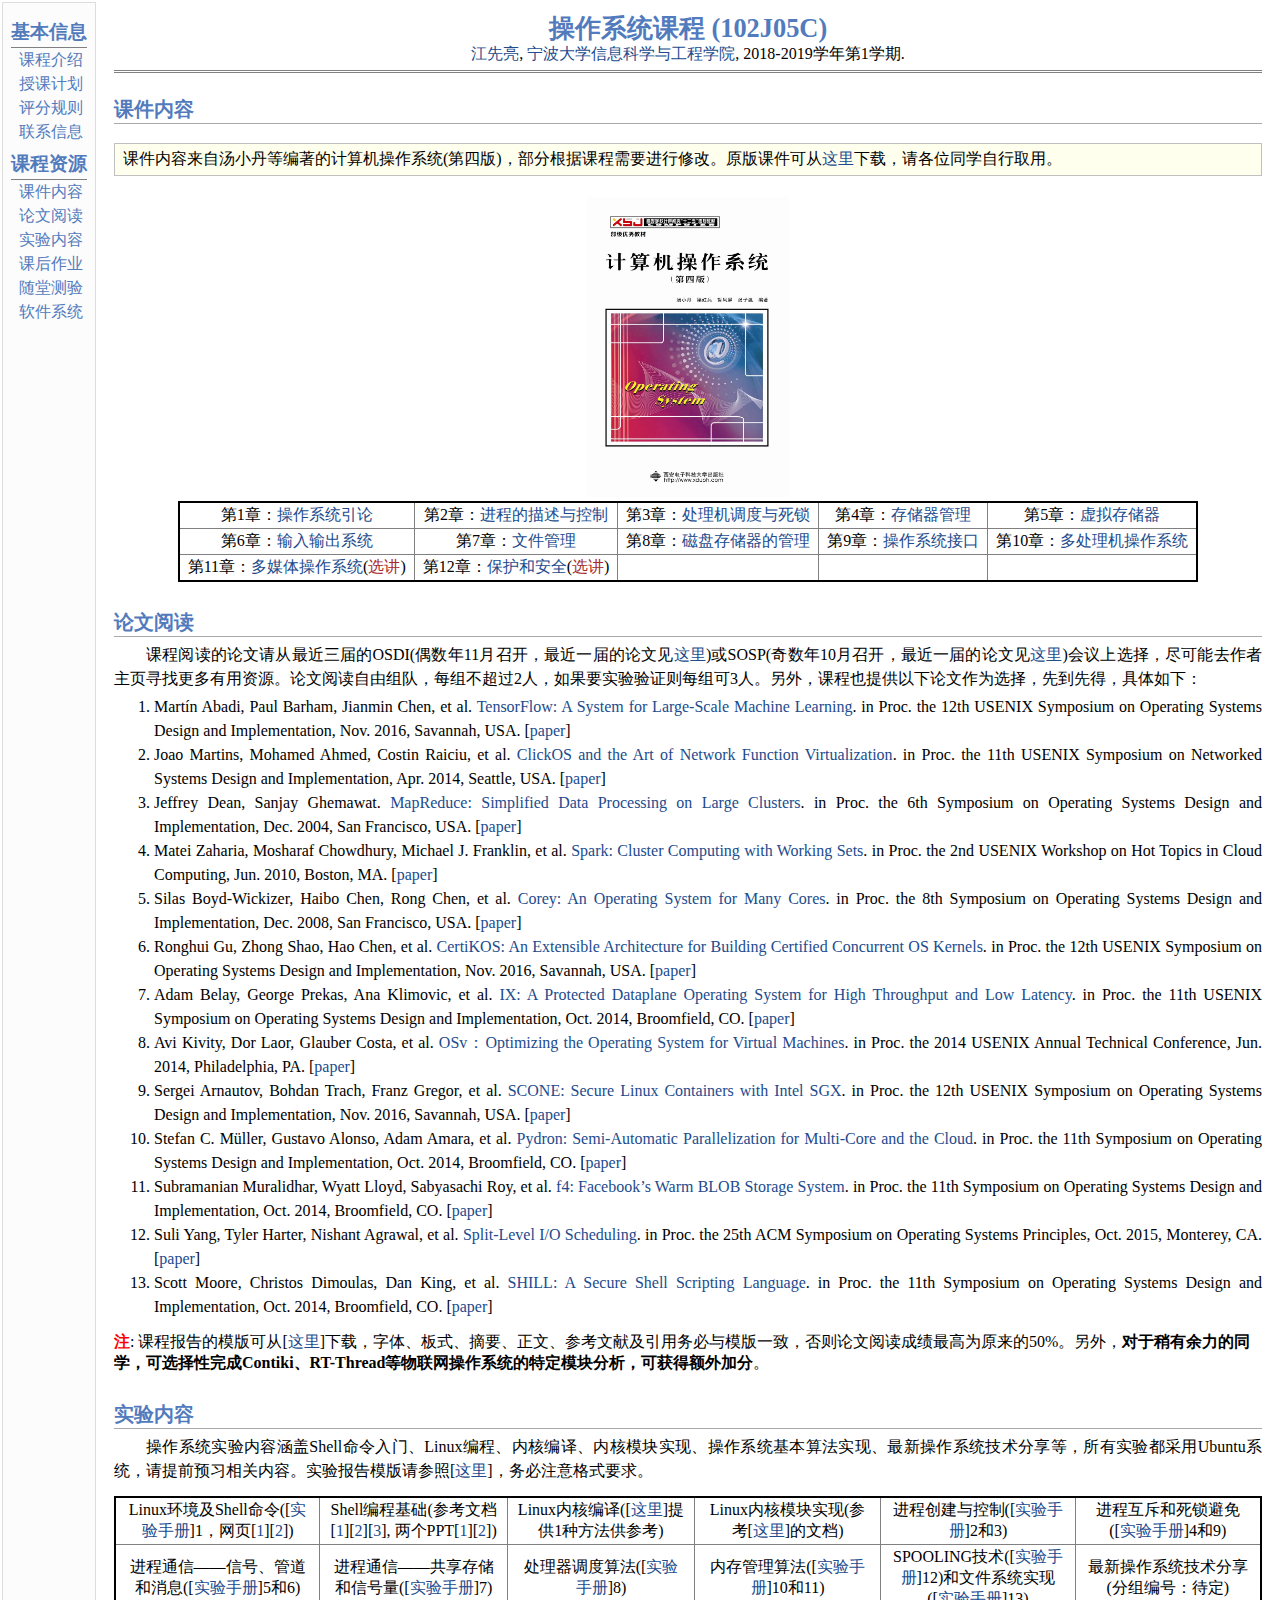
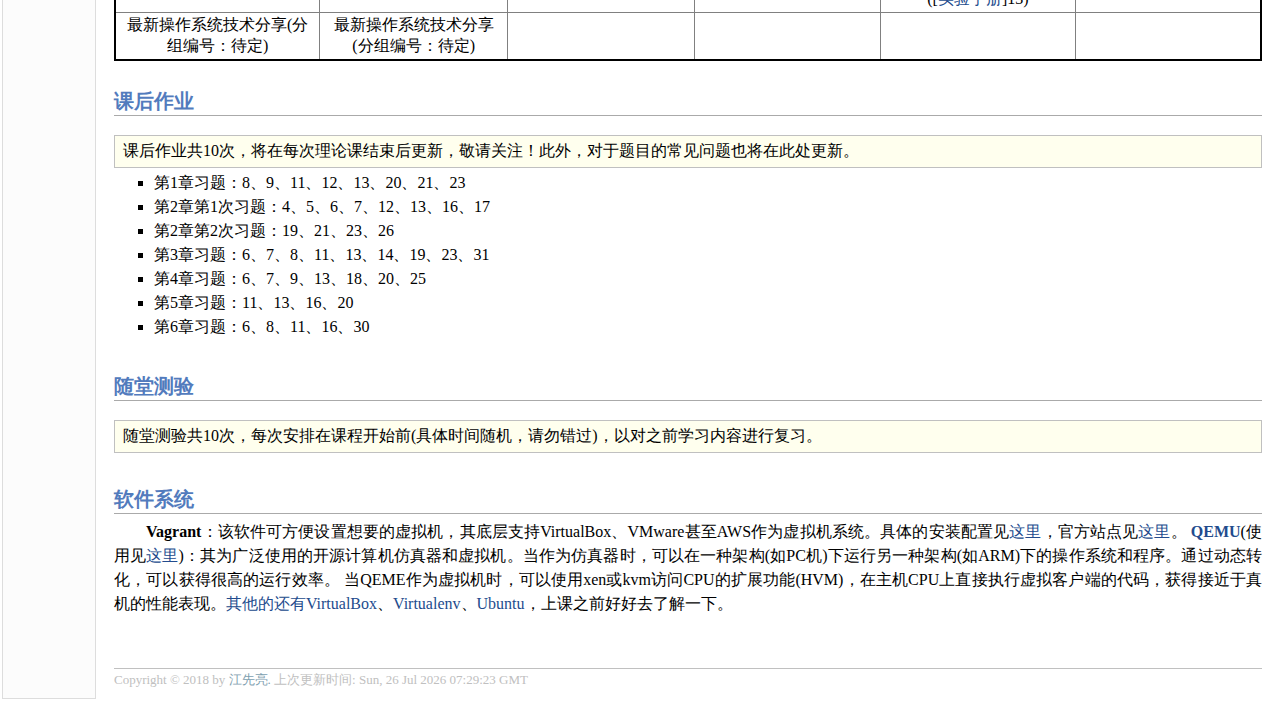
==== commit 65f997e8: "习题" ====
--- a/resource.html
+++ b/resource.html
@@ -130,9 +130,9 @@
                             <li>第2章第2次习题：19、21、23、26</li>
                             <li>第3章习题：6、7、8、11、13、14、19、23、31</li>
                             <li>第4章习题：6、7、9、13、18、20、25</li>
-                            <>第5章习题：11、13、16、20</li>
-                            <!--li>第6章习题：6、8、11、16、30</li>
-                            <li>第7章习题：6、16、21、23</li>
+                            <li>第5章习题：11、13、16、20</li>
+                            <li>第6章习题：6、8、11、16、30</li>
+                            <!--li>第7章习题：6、16、21、23</li>
                             <li>第8章习题：11、14</li>
                             <li>第9章习题：19</li-->
                         </ul>
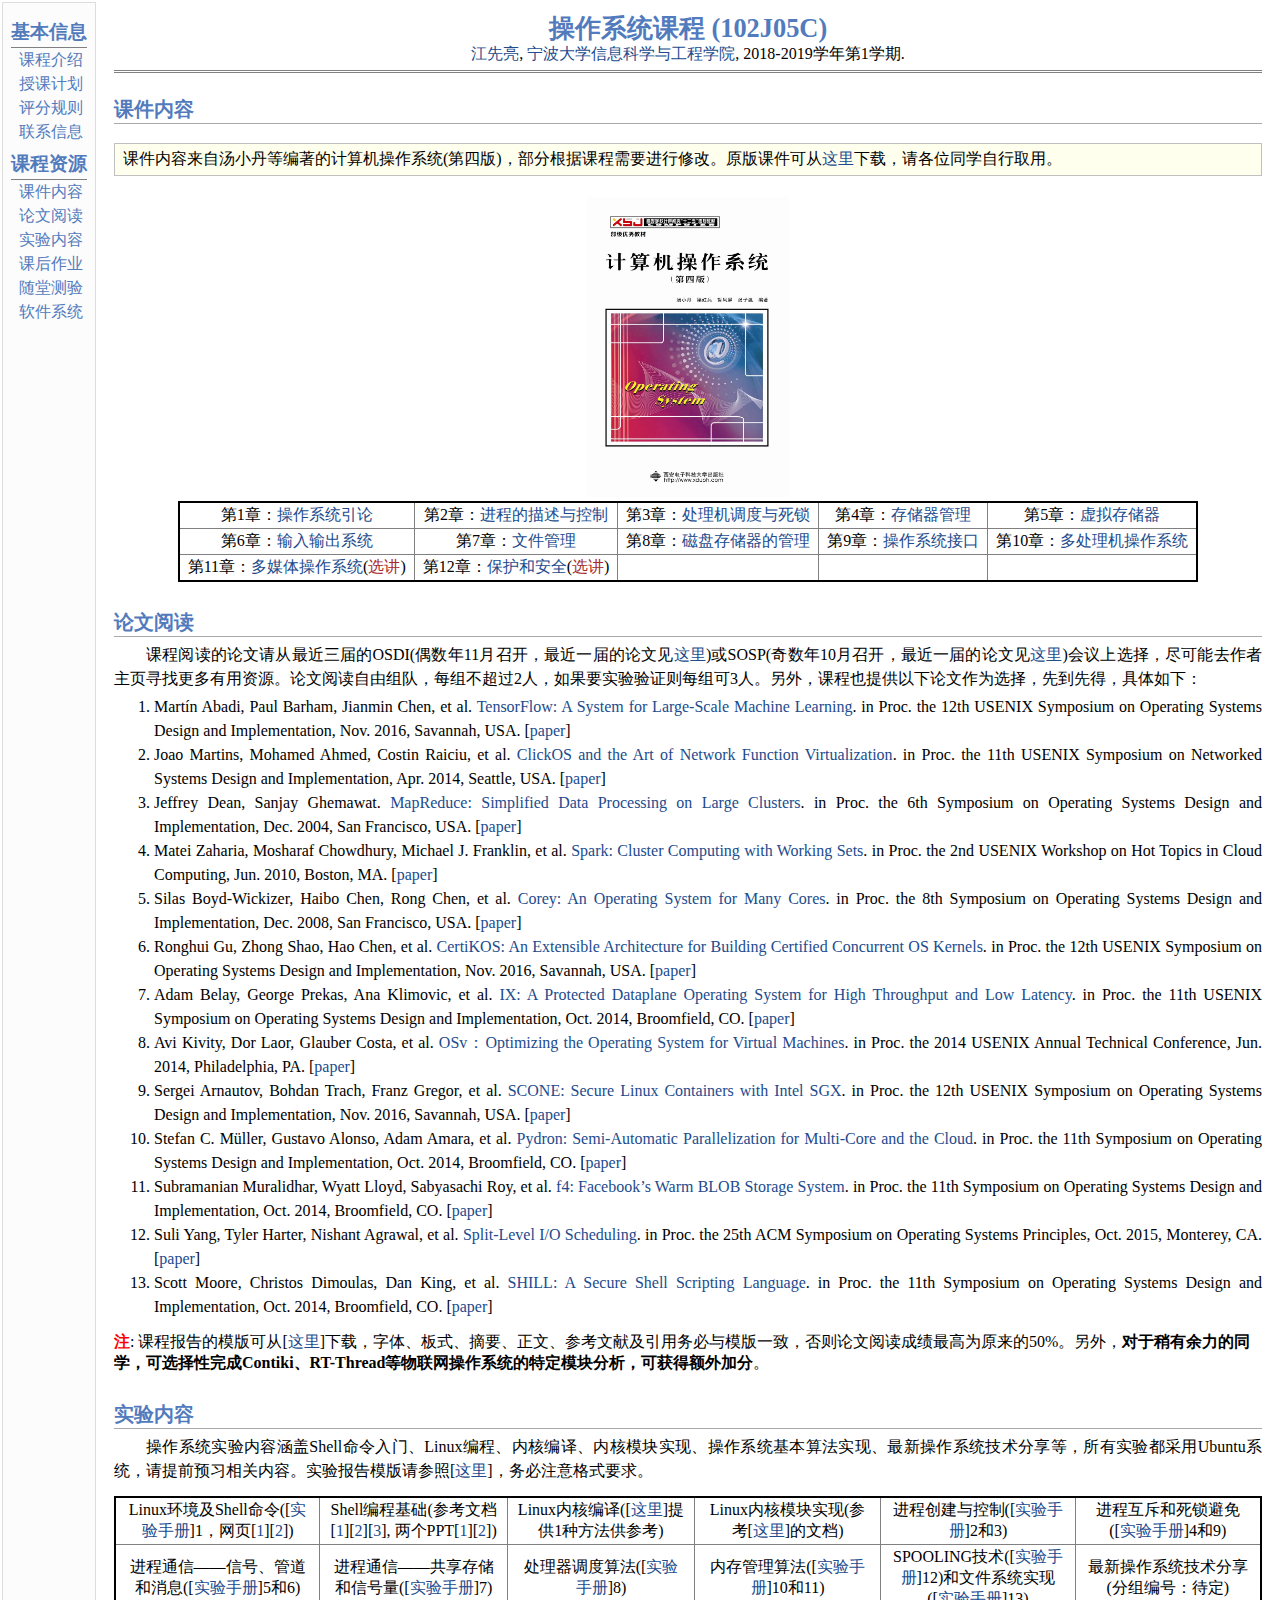
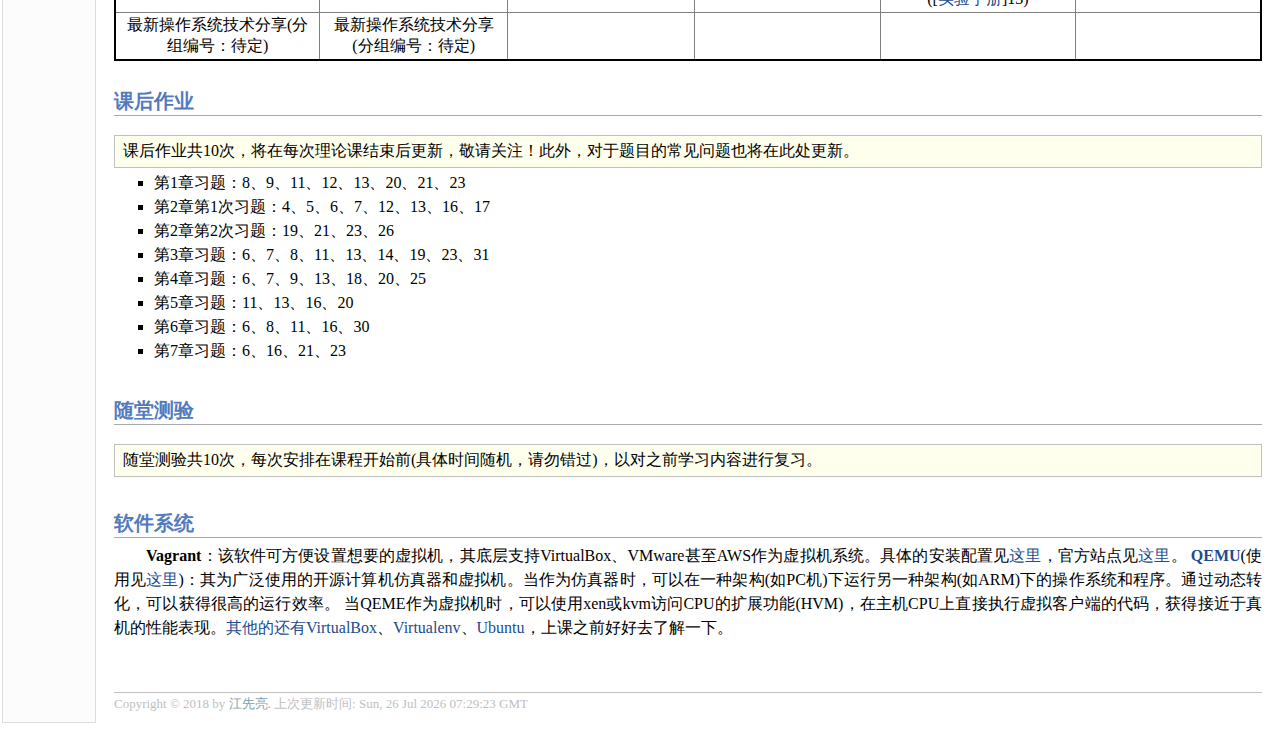
==== commit 0a369e4f: "更新习题" ====
--- a/resource.html
+++ b/resource.html
@@ -132,8 +132,8 @@
                             <li>第4章习题：6、7、9、13、18、20、25</li>
                             <li>第5章习题：11、13、16、20</li>
                             <li>第6章习题：6、8、11、16、30</li>
-                            <!--li>第7章习题：6、16、21、23</li>
-                            <li>第8章习题：11、14</li>
+                            <li>第7章习题：6、16、21、23</li>
+                            <!--li>第8章习题：11、14</li>
                             <li>第9章习题：19</li-->
                         </ul>
                     </div>
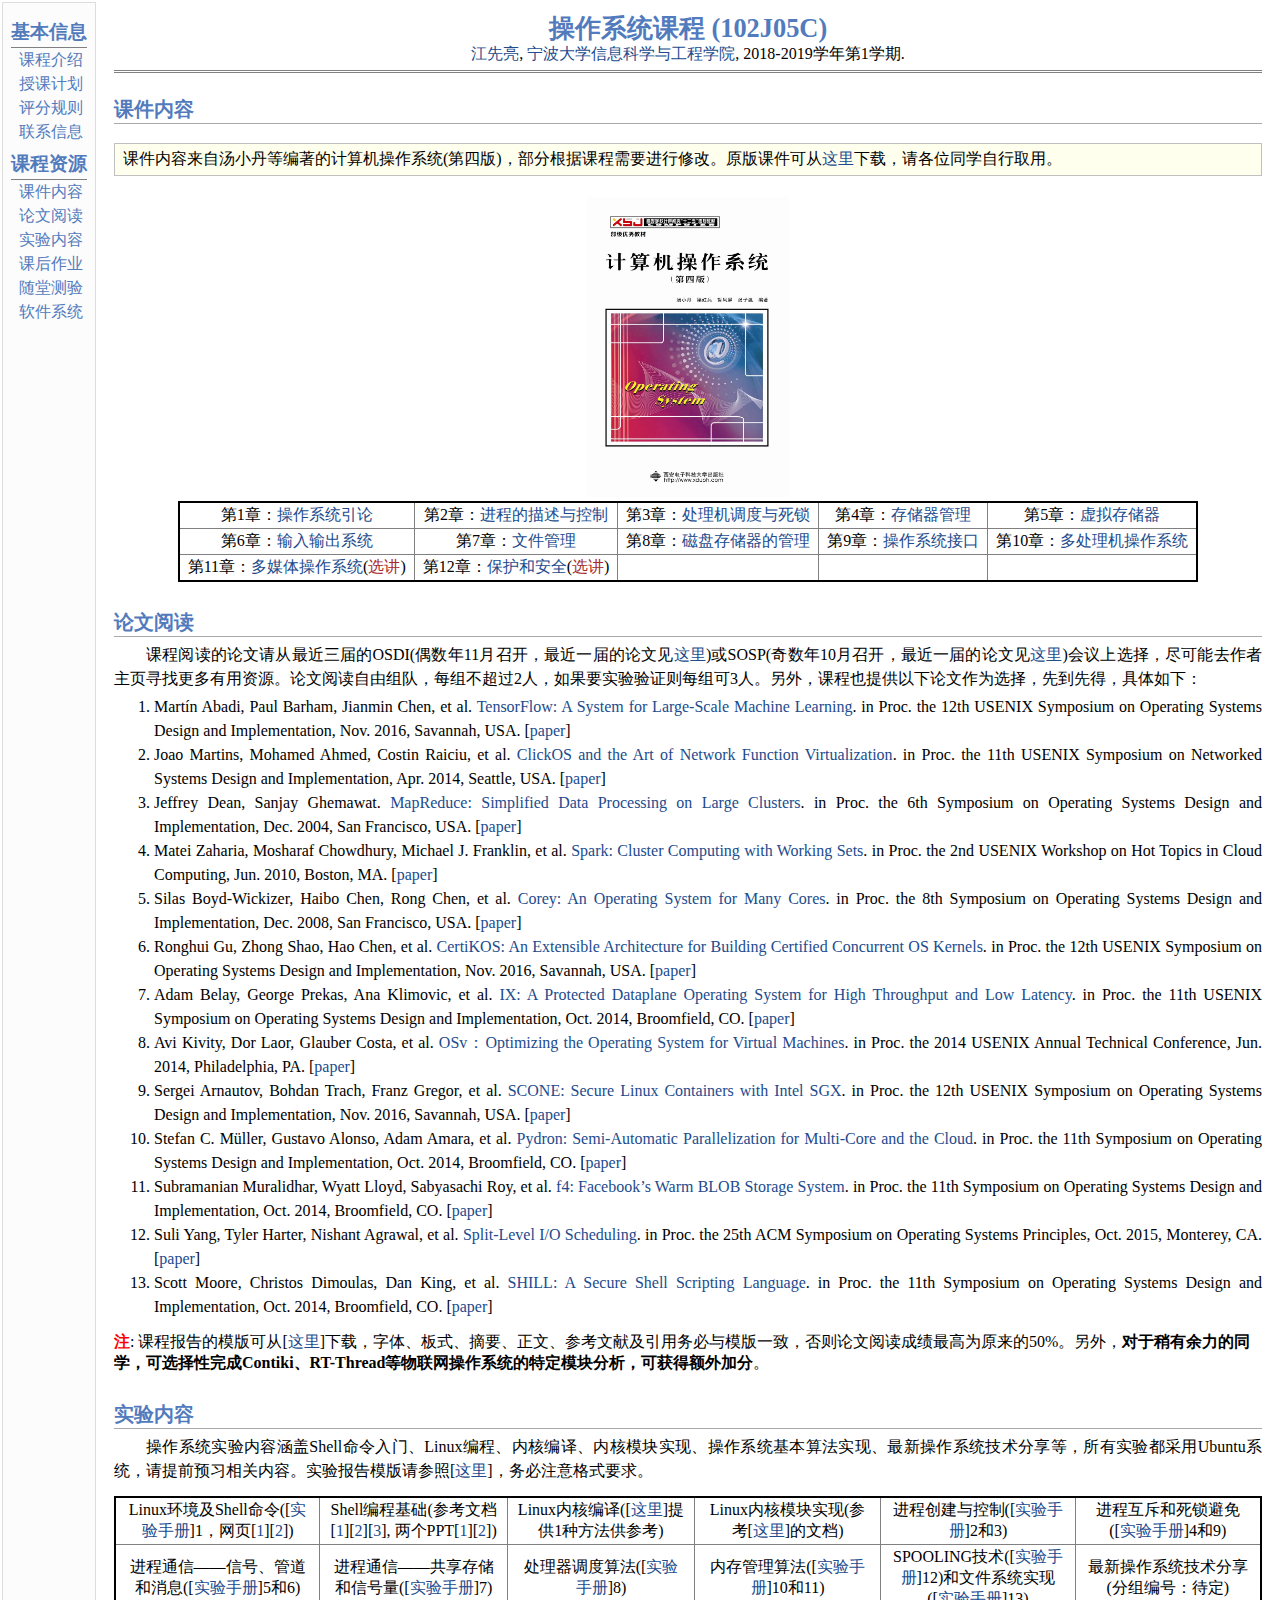
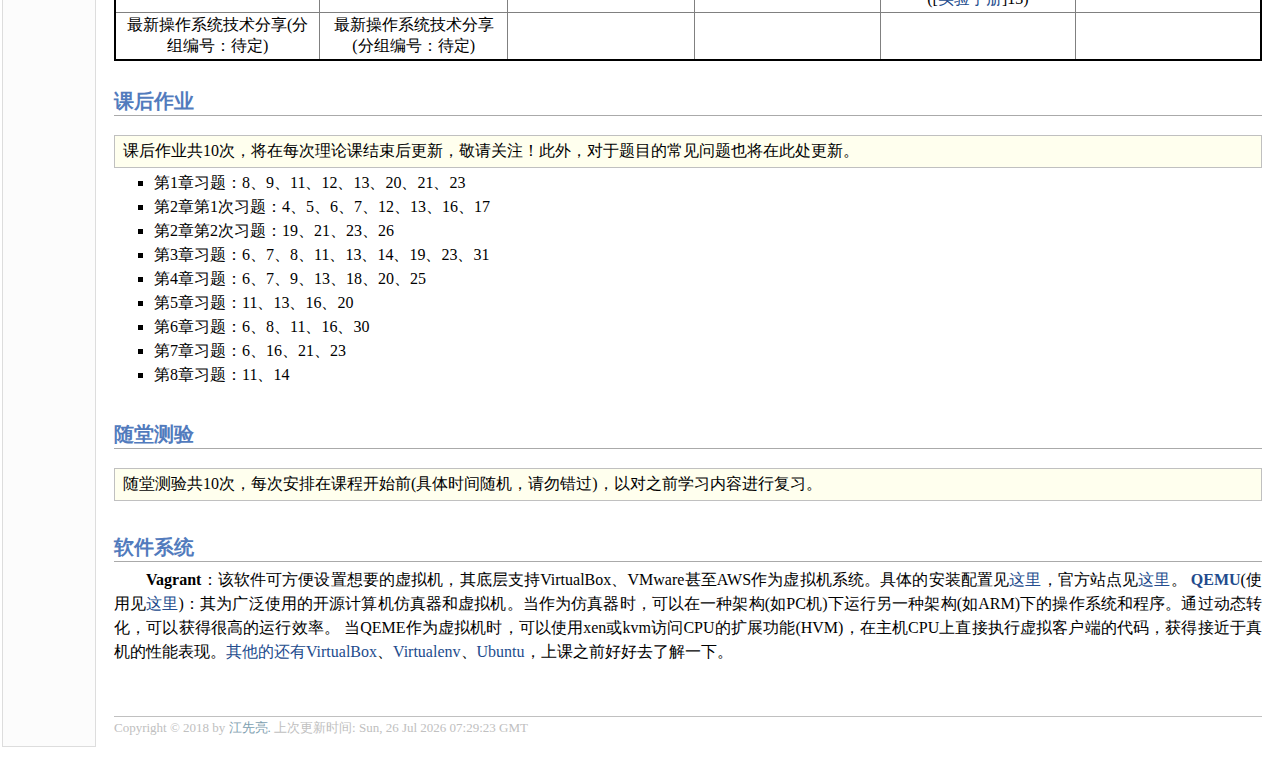
==== commit 2680b0dd: "教学安排更新" ====
--- a/resource.html
+++ b/resource.html
@@ -133,8 +133,8 @@
                             <li>第5章习题：11、13、16、20</li>
                             <li>第6章习题：6、8、11、16、30</li>
                             <li>第7章习题：6、16、21、23</li>
-                            <!--li>第8章习题：11、14</li>
-                            <li>第9章习题：19</li-->
+                            <li>第8章习题：11、14</li>
+                            <!--li>第9章习题：19</li-->
                         </ul>
                     </div>
 
